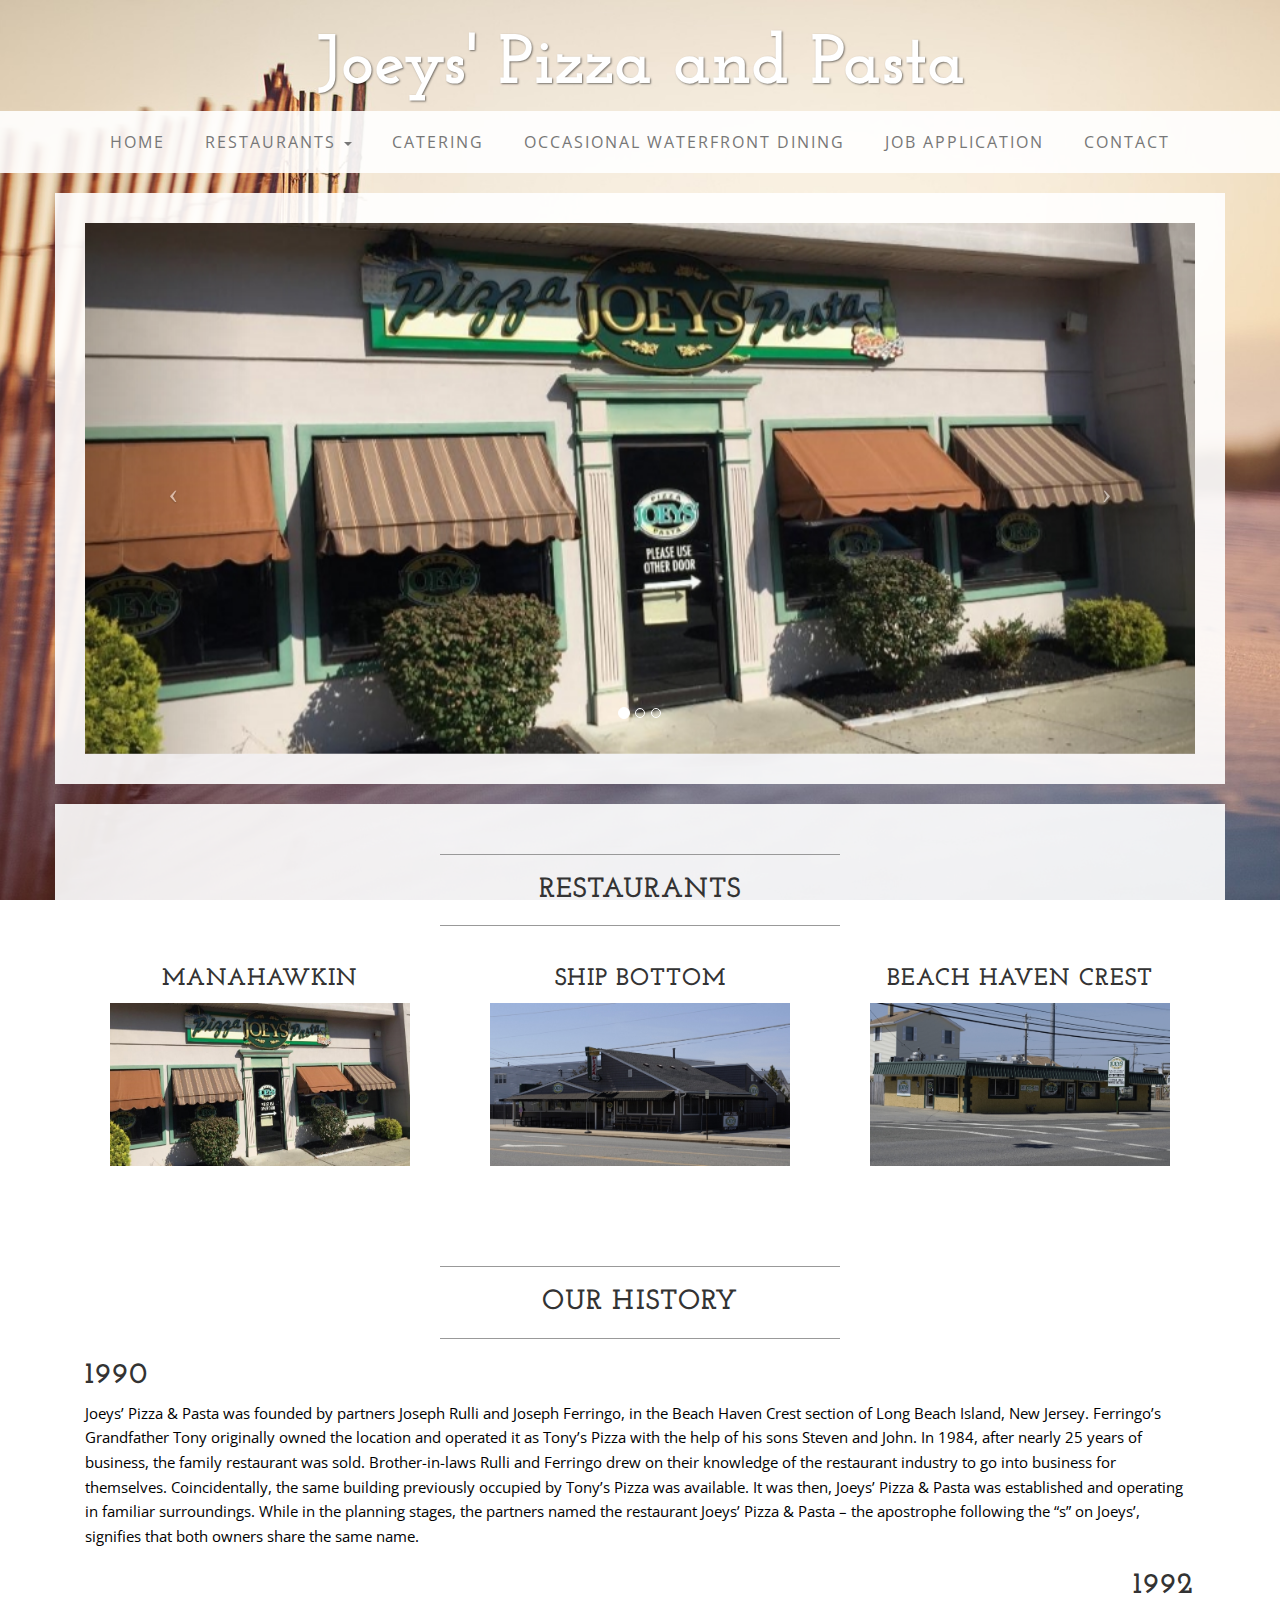
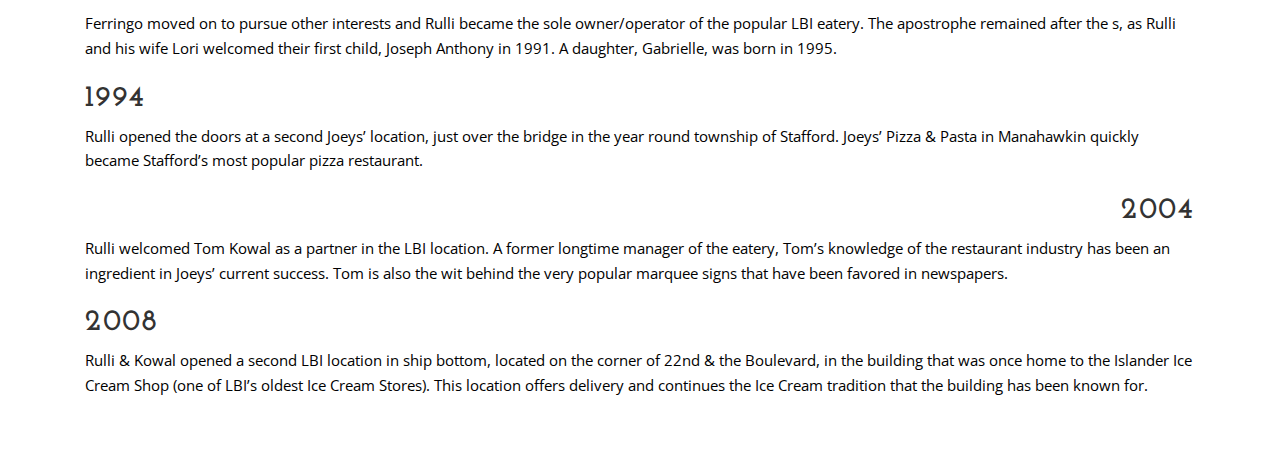
==== index.html @ fa231946 "Initial Import" ====
<!DOCTYPE html>
<html lang="en">

<head>

    <meta charset="utf-8">
    <meta http-equiv="X-UA-Compatible" content="IE=edge">
    <meta name="viewport" content="width=device-width, initial-scale=1">
    <meta name="description" content="">
    <meta name="author" content="">

    <title>Joeys' Pizza and Pasta</title>

    <!-- Bootstrap Core CSS -->
    <link href="css/bootstrap.min.css" rel="stylesheet">

    <!-- Custom CSS -->
    <link href="css/business-casual.css" rel="stylesheet">

    <!-- Fonts -->
    <link href="http://fonts.googleapis.com/css?family=Open+Sans:300italic,400italic,600italic,700italic,800italic,400,300,600,700,800" rel="stylesheet" type="text/css">
    <link href="http://fonts.googleapis.com/css?family=Josefin+Slab:100,300,400,600,700,100italic,300italic,400italic,600italic,700italic" rel="stylesheet" type="text/css">

    <!-- HTML5 Shim and Respond.js IE8 support of HTML5 elements and media queries -->
    <!-- WARNING: Respond.js doesn't work if you view the page via file:// -->
    
</head>

<body>

    <div class="brand">Joeys' Pizza and Pasta</div>
    <!-- <div class="address-bar">3481 Melrose Place | Beverly Hills, CA 90210 | 123.456.7890</div> -->

    <!-- Navigation -->
    <nav class="navbar navbar-default" role="navigation">
        <div class="container">
            <!-- Brand and toggle get grouped for better mobile display -->
            <div class="navbar-header">
                <button type="button" class="navbar-toggle" data-toggle="collapse" data-target="#bs-example-navbar-collapse-1">
                    <span class="sr-only">Toggle navigation</span>
                    <span class="icon-bar"></span>
                    <span class="icon-bar"></span>
                    <span class="icon-bar"></span>
                </button>
                <!-- navbar-brand is hidden on larger screens, but visible when the menu is collapsed -->
                <a class="navbar-brand" href="index.html">Joeys' Pizza</a>
            </div>
            <!-- Collect the nav links, forms, and other content for toggling -->
            <div class="collapse navbar-collapse" id="bs-example-navbar-collapse-1">
                <ul class="nav navbar-nav">
                    <li>
                        <a href="index.html">Home</a>
                    </li>
                    <li class="dropdown">
                        <a class="dropdown-toggle" data-toggle="dropdown" href="#">Restaurants
                            <span class="caret"></span>
                        </a>
                        <ul class="dropdown-menu">
                            <li><a href="manahawkin.html">Manahawkin</a></li>
                            <li><a href="shipbottom.html">Ship Bottom</a></li>
                            <li><a href="bhcrest.html">Beach Haven Crest</a></li>
                        </ul>
                    </li>
                    <li>
                        <a href="catering.html" id="catering">Catering</a>
                    </li>
                    <li>
                        <a href="waterfront-dining.html">Occasional Waterfront Dining</a>
                    </li>
                    <li>
                        <a href="job-application.html" id="jobApp">Job Application</a>
                    </li>
                    <li>
                        <a href="contact.html">Contact</a>
                    </li>
                </ul>
            </div>
            <!-- /.navbar-collapse -->
        </div>
        <!-- /.container -->
    </nav>

    <div class="container">

        <div class="row">
            <div class="box">
                <div class="col-lg-12 text-center">
                    <div id="carousel-example-generic" class="carousel slide">
                        <!-- Indicators -->
                        <ol class="carousel-indicators hidden-xs">
                            <li data-target="#carousel-example-generic" data-slide-to="0" class="active"></li>
                            <li data-target="#carousel-example-generic" data-slide-to="1"></li>
                            <li data-target="#carousel-example-generic" data-slide-to="2"></li>
                        </ol>

                        <!-- Wrapper for slides -->
                        <div class="carousel-inner">
                            <div class="item active">
                                <img class="img-responsive img-full" src="img/slide-1.jpg" alt="">
                            </div>
                            <div class="item">
                                <img class="img-responsive img-full" src="img/slide-2.jpg" alt="">
                            </div>
                            <div class="item">
                                <img class="img-responsive img-full" src="img/slide-3.jpg" alt="">
                            </div>
                        </div>

                        <!-- Controls -->
                        <a class="left carousel-control" href="#carousel-example-generic" data-slide="prev">
                            <span class="icon-prev"></span>
                        </a>
                        <a class="right carousel-control" href="#carousel-example-generic" data-slide="next">
                            <span class="icon-next"></span>
                        </a>
                    </div>
                </div>
            </div>
        </div>

        <div class="row">
            <div class="box">
                <div class="col-lg-12">
                    <hr>
                    <h2 class="intro-text text-center" style="font-size:28px;font-style:bold;"><strong>Restaurants</strong>
                    </h2>
                    <hr>
                        <div class="row">
                            <div class="col-md-4">
                                <div class="center-block">
                                    <h3 style="text-align:center;">Manahawkin</h3>
                                    <a href="manahawkin.html">
                                        <img src="img/slide-1.jpg" alt="Manahawkin" style="width:300px;height:163px;">
                                    </a>
                                </div>
                            </div>
                            <div class="col-md-4">
                                <div class="center-block">
                                    <h3 style="text-align:center;">Ship Bottom</h3>
                                    <a href="shipbottom.html">
                                        <img src="img/slide-2.jpg" alt="Ship Bottom" style="width:300px;height:163px;">
                                    </a>
                                </div>
                            </div>
                            <div class="col-md-4">
                                <div class="center-block">
                                    <h3 style="text-align:center;">Beach Haven Crest</h3>
                                    <a href="bhcrest.html">
                                        <img src="img/slide-3.jpg" alt="Beach Haven Crest" style="width:300px;height:163px;">
                                    </a>
                                </div>
                            </div>
                        </div>
                </div>
            </div>
        </div>

        <div class="row">
            <div class="box">
                <div class="col-lg-12">
                    <hr>
                    <h2 class="intro-text text-center" style="font-size:28px;font-style:bold;"><strong>Our History</strong></h2>
                    <hr>
                    <h2>1990</h2>
                    <p>Joeys’ Pizza & Pasta was founded by partners Joseph Rulli and Joseph Ferringo, in the Beach Haven Crest section of Long Beach Island, New Jersey. Ferringo’s Grandfather Tony originally owned the location and operated it as Tony’s Pizza with the help of his sons Steven and John. In 1984, after nearly 25 years of business, the family restaurant was sold. Brother-in-laws Rulli and Ferringo drew on their knowledge of the restaurant industry to go into business for themselves. Coincidentally, the same building previously occupied by Tony’s Pizza was available. It was then, Joeys’ Pizza & Pasta was established and operating in familiar surroundings. While in the planning stages, the partners named the restaurant Joeys’ Pizza & Pasta – the apostrophe following the “s” on Joeys’, signifies that both owners share the same name.</p>
                    <h2 style="text-align:right;">1992</h2>
                    <p>Ferringo moved on to pursue other interests and Rulli became the sole owner/operator of the popular LBI eatery. The apostrophe remained after the s, as Rulli and his wife Lori welcomed their first child, Joseph Anthony in 1991. A daughter, Gabrielle, was born in 1995.</p>
                    <h2>1994</h2>
                    <p>Rulli opened the doors at a second Joeys’ location, just over the bridge in the year round township of Stafford. Joeys’ Pizza & Pasta in Manahawkin quickly became Stafford’s most popular pizza restaurant.</p>
                    <h2 style="text-align:right;">2004</h2>
                    <p>Rulli welcomed Tom Kowal as a partner in the LBI location. A former longtime manager of the eatery, Tom’s knowledge of the restaurant industry has been an ingredient in Joeys’ current success. Tom is also the wit behind the very popular marquee signs that have been favored in newspapers.</p>
                    <h2>2008</h2>
                    <p>Rulli & Kowal opened a second LBI location in ship bottom, located on the corner of 22nd & the Boulevard, in the building that was once home to the Islander Ice Cream Shop (one of LBI’s oldest Ice Cream Stores). This location offers delivery and continues the Ice Cream tradition that the building has been known for.</p>
                    
                </div>
            </div>
        </div>

    </div>
    <!-- /.container -->

    <footer>
        <!-- <div class="container">
            <div class="row">
                <div class="col-lg-12 text-center">
                    <p>Copyright &copy; Your Website 2014</p>
                </div>
            </div>
        </div> -->
    </footer>

    <!-- jQuery -->
    <script src="js/jquery.js"></script>
    <script src="js/custom-jquery.js"></script>

    <!-- Bootstrap Core JavaScript -->
    <script src="js/bootstrap.min.js"></script>

    <!-- Script to Activate the Carousel -->
    <script>
    $('.carousel').carousel({
        interval: 5000 //changes the speed
    })
    </script>

</body>

</html>
---- css/business-casual.css ----
/*!
 * Start Bootstrap - Business Casual Bootstrap Theme (http://startbootstrap.com)
 * Code licensed under the Apache License v2.0.
 * For details, see http://www.apache.org/licenses/LICENSE-2.0.
 */

body {
    font-family: "Open Sans","Helvetica Neue",Helvetica,Arial,sans-serif;
    background: url('../img/bg.jpg') no-repeat center center fixed;
    -webkit-background-size: cover;
    -moz-background-size: cover;
    background-size: cover;
    -o-background-size: cover;
}

h1,
h2,
h3,
h4,
h5,
h6 {
    text-transform: uppercase;
    font-family: "Josefin Slab","Helvetica Neue",Helvetica,Arial,sans-serif;
    font-weight: 700;
    letter-spacing: 1px;
}

p {
    font-size: 1.1em;
    line-height: 1.6;
    color: #000;
}

hr {
    max-width: 400px;
    border-color: #999999;
}

ul {
    list-style: none;
}
.brand,
.address-bar {
    display: none;
}

.navbar-brand {
    text-transform: uppercase;
    font-weight: 900;
    letter-spacing: 2px;
}

.navbar-nav {
    text-transform: uppercase;
    font-weight: 400;
    letter-spacing: 2px;
}

.img-full {
    min-width: 100%;
}

.brand-before,
.brand-name {
    text-transform: capitalize;
}

.brand-before {
    margin: 15px 0;
}

.brand-name {
    margin: 0;
    font-size: 4em;
}

.tagline-divider {
    margin: 15px auto 3px;
    max-width: 250px;
    border-color: #999999;
}

.box {
    margin-bottom: 20px;
    padding: 30px 15px;
    background: #fff;
    background: rgba(255,255,255,0.9);
}

.intro-text {
    text-transform: uppercase;
    font-size: 1.25em;
    font-weight: 400;
    letter-spacing: 1px;
}

.img-border {
    float: none;
    margin: 0 auto 0;
    border: #999999 solid 1px;
}

.img-left {
    float: none;
    margin: 0 auto 0;
}

.center-block {
    display: table;
    margin: 0 auto;
}

.test {
    font-size: 22px;
    text-align: center;
    font-style: bold;
}

.center-vertical {
    display: flex;
    justify-content: center;
    flex-direction: column;
    height: 400px;
}

#pdf {
    height: 100vh;
}

#pdf2 {
    height: 100vh;
}

#map_wrapper {
    height: 400px;
}

#map_canvas {
    width: 100%;
    height: 100%;
}

footer {
    background: #fff;
    background: rgba(255,255,255,0.9);
}

footer p {
    margin: 0;
    padding: 50px 0;
}

@media screen and (min-width:768px) {
    .brand {
        display: inherit;
        margin: 0;
        padding: 30px 0 10px;
        text-align: center;
        text-shadow: 1px 1px 2px rgba(0,0,0,0.5);
        font-family: "Josefin Slab","Helvetica Neue",Helvetica,Arial,sans-serif;
        font-size: 5em;
        font-weight: 700;
        line-height: normal;
        color: #fff;
    }

    .top-divider {
        margin-top: 0;
    }

    .img-left {
        float: left;
        margin-right: 25px;
    }

    .address-bar {
        display: inherit;
        margin: 0;
        padding: 0 0 40px;
        text-align: center;
        text-shadow: 1px 1px 2px rgba(0,0,0,0.5);
        text-transform: uppercase;
        font-size: 1.25em;
        font-weight: 400;
        letter-spacing: 3px;
        color: #fff;
    }

    .navbar {
        border-radius: 0;
    }

    .navbar-header {
        display: none;
    }

    .navbar {
        min-height: 0;
    }

    .navbar-default {
        border: none;
        background: #fff;
        background: rgba(255,255,255,0.9);
    }

    .nav>li>a {
        padding: 20px;
    }

    .navbar-nav>li>a {
        line-height: normal;
    }

    .navbar-nav {
        display: table;
        float: none;
        margin: 0 auto;
        table-layout: fixed;
        font-size: 1.15em;
    }
}

@media screen and (min-width:1200px) {
    .box:after {
        content: '';
        display: table;
        clear: both;
    }

    #pdf {
        height: 200vh;
        max-height: 1550px;
    }

    #pdf2 {
        height: 200vh;
        max-height: 1130px;
    }
}
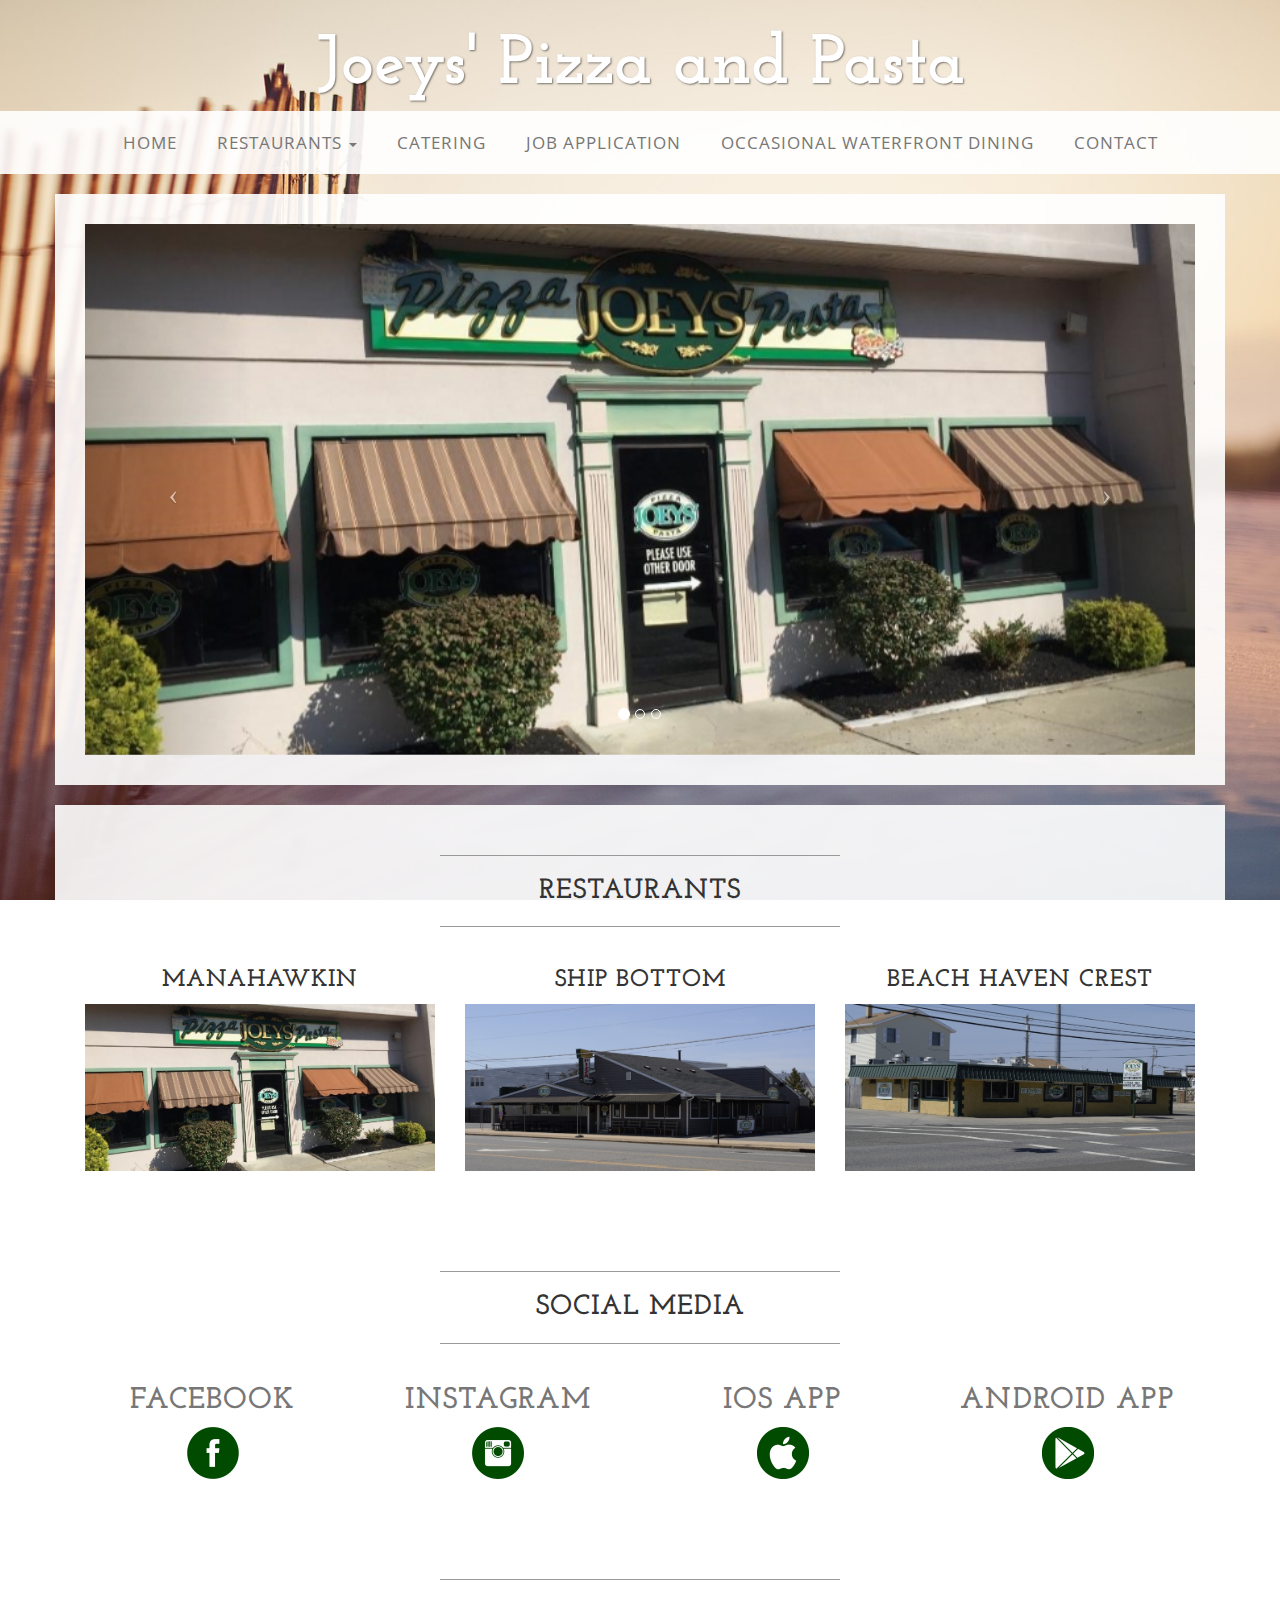
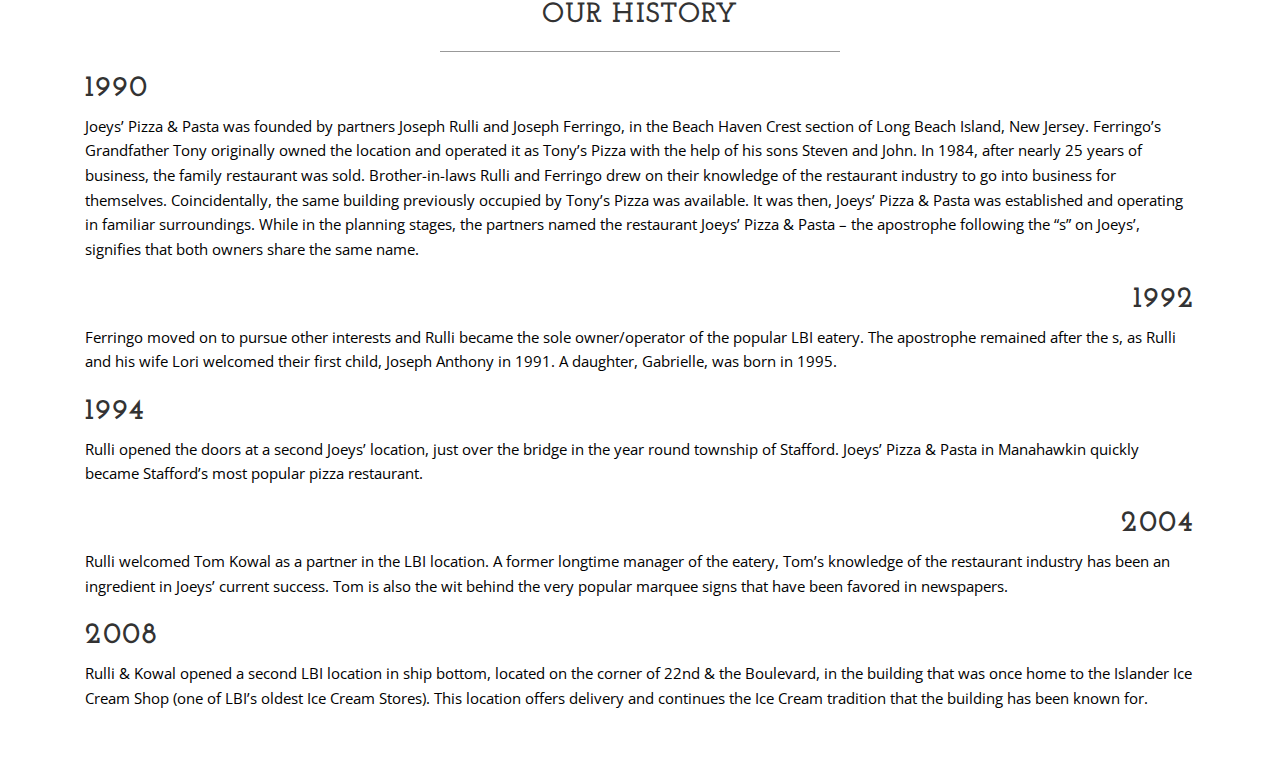
==== commit 1e1eb73e: "V2" ====
--- a/index.html
+++ b/index.html
@@ -23,6 +23,8 @@
 
     <!-- HTML5 Shim and Respond.js IE8 support of HTML5 elements and media queries -->
     <!-- WARNING: Respond.js doesn't work if you view the page via file:// -->
+
+    <link rel="shortcut icon" href="img/favicon2.png">
     
 </head>
 
@@ -65,10 +67,10 @@
                         <a href="catering.html" id="catering">Catering</a>
                     </li>
                     <li>
+                        <a href="job-application.html" id="jobApp">Job Application</a>
+                    </li>
+                    <li>
                         <a href="waterfront-dining.html">Occasional Waterfront Dining</a>
-                    </li>
-                    <li>
-                        <a href="job-application.html" id="jobApp">Job Application</a>
                     </li>
                     <li>
                         <a href="contact.html">Contact</a>
@@ -130,7 +132,7 @@
                                 <div class="center-block">
                                     <h3 style="text-align:center;">Manahawkin</h3>
                                     <a href="manahawkin.html">
-                                        <img src="img/slide-1.jpg" alt="Manahawkin" style="width:300px;height:163px;">
+                                        <img src="img/slide-1.jpg" alt="Manahawkin" class="img-responsive">
                                     </a>
                                 </div>
                             </div>
@@ -138,7 +140,7 @@
                                 <div class="center-block">
                                     <h3 style="text-align:center;">Ship Bottom</h3>
                                     <a href="shipbottom.html">
-                                        <img src="img/slide-2.jpg" alt="Ship Bottom" style="width:300px;height:163px;">
+                                        <img src="img/slide-2.jpg" alt="Ship Bottom" class="img-responsive">
                                     </a>
                                 </div>
                             </div>
@@ -146,11 +148,65 @@
                                 <div class="center-block">
                                     <h3 style="text-align:center;">Beach Haven Crest</h3>
                                     <a href="bhcrest.html">
-                                        <img src="img/slide-3.jpg" alt="Beach Haven Crest" style="width:300px;height:163px;">
+                                        <img src="img/slide-3.jpg" alt="Beach Haven Crest" class="img-responsive">
                                     </a>
                                 </div>
                             </div>
                         </div>
+                </div>
+            </div>
+        </div>
+
+        <div id="socialMedia" class="row">
+            <div class="box col-lg-12" style="display:flow-root;">
+                <div>
+                    <hr>
+                    <h2 class="intro-text text-center" style="font-size:28px;font-style:bold;"><strong>Social Media</strong></h2>
+                    <hr>                    
+                    <div class="col-lg-3 col-sm-6" style="text-align: center;">
+                        <a href="http://www.facebook.com/joeyspizzapasta">
+                            <h2>Facebook</h2>
+                            <img hspace="5" src="img/facebook-icon.png">
+                        </a>
+                    </div>
+                    <div class="col-lg-3 col-sm-6" style="text-align: center;">
+                        <a href="http://www.instagram.com/joeys_pizzapasta">
+                            <h2>Instagram</h2>
+                            <img hspace="5" src="img/instagram-icon.png">
+                        </a>
+                    </div>
+                    <div class="col-lg-3 col-sm-6" style="text-align: center;">
+                        <a href="https://itunes.apple.com/de/app/joeys-pizza-and-pasta/id1084291060?l=en&mt=8">
+                            <h2>IOS App</h2>
+                            <img hspace="5" src="img/apple-icon.png">
+                        </a>
+                    </div>
+                    <div class="col-lg-3 col-sm-6" style="text-align: center;">
+                        <a href="https://play.google.com/store/apps/details?id=com.phonegap.joeyspizza&hl=en">
+                            <h2>Android App</h2>
+                            <img hspace="5" src="img/google-play-icon.png">
+                        </a>
+                    </div>
+                    <!-- <div class="col-sm-6" style="text-align: center;">
+                        <a href="http://www.facebook.com/joeyspizzapasta">
+                            <h2>Facebook</h2>
+                            <img hspace="5" src="img/facebook-icon.png">
+                        </a>
+                        <a href="http://www.instagram.com/joeys_pizzapasta">
+                            <h2>Instagram</h2>
+                            <img hspace="5" src="img/instagram-icon.png">
+                        </a>
+                    </div>
+                    <div class="col-sm-6" style="text-align: center;">
+                        <a href="https://itunes.apple.com/de/app/joeys-pizza-and-pasta/id1084291060?l=en&mt=8">
+                            <h2>IOS App</h2>
+                            <img hspace="5" src="img/apple-icon.png">
+                        </a>
+                        <a href="https://play.google.com/store/apps/details?id=com.phonegap.joeyspizza&hl=en">
+                            <h2>Android App</h2>
+                            <img hspace="5" src="img/google-play-icon.png">
+                        </a>
+                    </div> -->
                 </div>
             </div>
         </div>
@@ -175,7 +231,6 @@
                 </div>
             </div>
         </div>
-
     </div>
     <!-- /.container -->
 
--- a/css/business-casual.css
+++ b/css/business-casual.css
@@ -39,6 +39,21 @@
 ul {
     list-style: none;
 }
+
+a {
+    color: #777;
+}
+
+a:visited {
+    color: #777;
+    text-decoration: none;
+}
+
+a:hover {
+    text-decoration: none;
+    color: #333;
+}
+
 .brand,
 .address-bar {
     display: none;
@@ -120,7 +135,7 @@
     display: flex;
     justify-content: center;
     flex-direction: column;
-    height: 400px;
+    height: 300px;
 }
 
 #pdf {
@@ -147,7 +162,12 @@
 
 footer p {
     margin: 0;
-    padding: 50px 0;
+    padding: 20px 0;
+}
+
+footer a:hover {
+    color: #333;
+    text-decoration: none;
 }
 
 @media screen and (min-width:768px) {
@@ -173,7 +193,7 @@
         margin-right: 25px;
     }
 
-    .address-bar {
+/*    .address-bar {
         display: inherit;
         margin: 0;
         padding: 0 0 40px;
@@ -184,7 +204,7 @@
         font-weight: 400;
         letter-spacing: 3px;
         color: #fff;
-    }
+    }*/
 
     .navbar {
         border-radius: 0;
@@ -205,7 +225,7 @@
     }
 
     .nav>li>a {
-        padding: 20px;
+        padding: 20px 10px 20px 10px;
     }
 
     .navbar-nav>li>a {
@@ -217,11 +237,51 @@
         float: none;
         margin: 0 auto;
         table-layout: fixed;
-        font-size: 1.15em;
-    }
+        font-size: 1.14em;
+        letter-spacing: 1px;
+    }
+
+    .center-both {
+        display: flex;
+        align-items: center;
+        justify-content: center 
+    }
+
+}
+
+@media (min-width: 768px) and (max-width: 991px) {
+    .navbar-nav{
+        font-size: 1.25em;
+        display: inline-block;
+        float: none;
+        vertical-align: top;
+        text-align: center;
+    }
+
+    .navbar-nav > li {
+        display: inline-block;
+        float:none;
+    }
+
+    .navbar-nav>li>a {
+        line-height: 0;
+    }
+
+    .nav>li>a {
+        padding: 20px;
+    }     
 }
 
 @media screen and (min-width:1200px) {
+    
+    .navbar-nav{
+        font-size: 1.2em;
+    }
+
+    .nav>li>a {
+        padding: 20px;
+    }    
+
     .box:after {
         content: '';
         display: table;
@@ -237,4 +297,11 @@
         height: 200vh;
         max-height: 1130px;
     }
+}
+
+@media (min-width: 992px) and (max-width: 1199px) {
+
+    #water-middle {
+        transform: translateY(20%);
+    }
 }